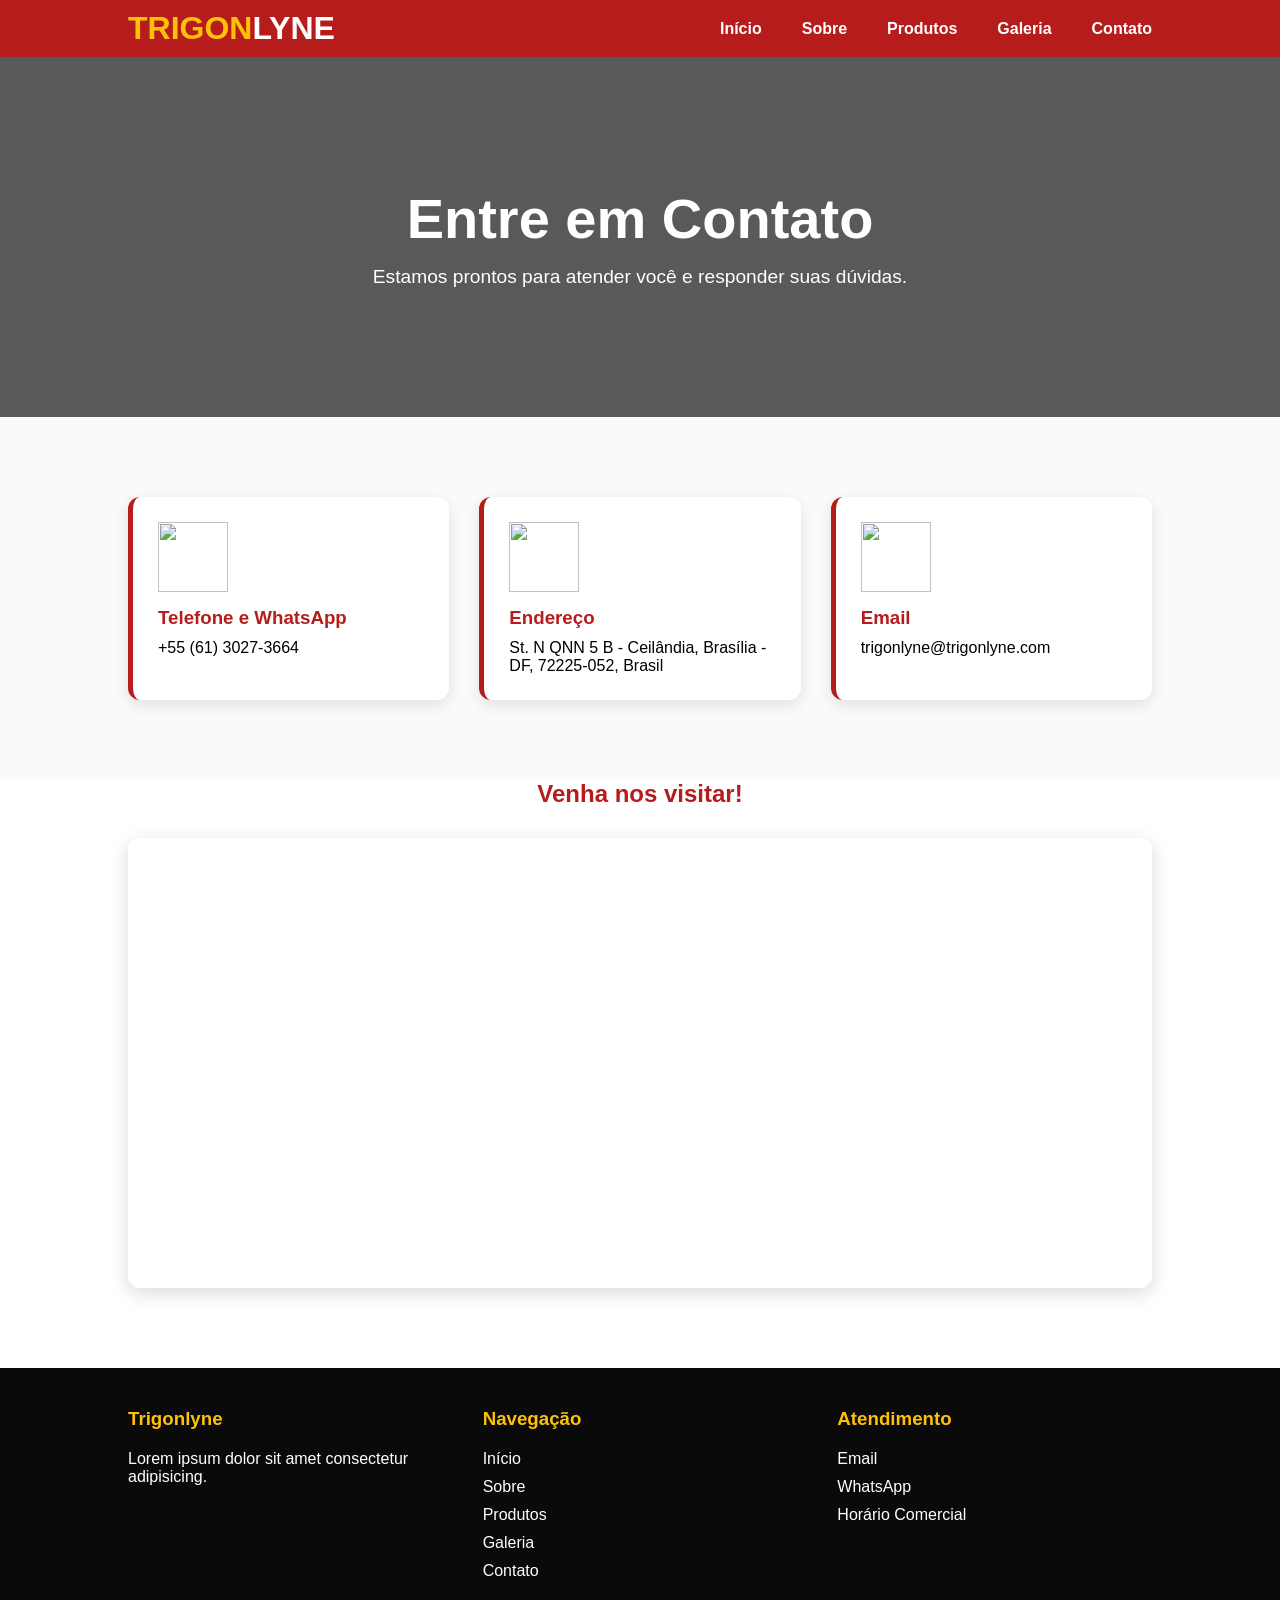
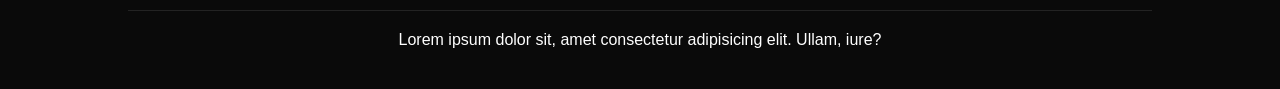
==== contato.html @ ec07fe66 "Add files via upload" ====
<html>

<head>
    <title>Trigonlyne</title>
    <link rel="stylesheet" href="style.css">
</head>

<body>
    <header>
        <div class="navbar">
            <div class="logo"><span>TRIGON</span>LYNE</div>
            <nav>
                <ul>
                    <li><a href="index.html">Início</a></li>
                    <li><a href="sobre.html">Sobre</a></li>
                    <li><a href="produtos.html">Produtos</a></li>
                    <li><a href="galeria.html">Galeria</a></li>
                    <li><a href="contato.html">Contato</a></li>
                </ul>
            </nav>
        </div>
    </header>
    <main>
        <section class="contato-tr">
            <div class="contato-tr-conteudo">
                <h1>Entre em Contato</h1>
                <p>Estamos prontos para atender você e responder suas dúvidas.</p>
            </div>
        </section>
        <section class="contato">
            <div class="contato-grid">

                <div class="info-card">
                    <div class="info-imagem">
                        <img src="imagens/zap.png">
                    </div>

                    <h3>Telefone e WhatsApp</h3>
                    <p>+55 (61) 3027-3664</p>
                </div>

                <div class="info-card">
                    <div class="info-imagem">
                        <img src="imagens/local.png">
                    </div>

                    <h3>Endereço</h3>
                    <p>St. N QNN 5 B - Ceilândia, Brasília - DF, 72225-052, Brasil</p>
                </div>
                <div class="info-card">
                    <div class="info-imagem">
                        <img src="imagens/email.png">
                    </div>

                    <h3>Email</h3>
                    <p>trigonlyne@trigonlyne.com</p>
                </div>

            </div>
        </section>

        <section class="mapa-section">
            <h2>Venha nos visitar!</h2>

            <div class="mapa-container">

                <iframe
                    src="https://www.google.com/maps/embed?pb=!1m14!1m8!1m3!1d5733.108283076565!2d-48.11480416640618!3d-15.80808040227317!3m2!1i1024!2i768!4f13.1!3m3!1m2!1s0x935bcc88d463d8ad%3A0xa8c251d2b9aba31c!2sUniverso%20dos%20P%C3%A3es!5e0!3m2!1snl!2snl!4v1781569262252!5m2!1snl!2snl"
                    width="600" height="450" style="border:0;" allowfullscreen="" loading="lazy"
                    referrerpolicy="no-referrer-when-downgrade"></iframe>

            </div>
        </section>
    </main>
    <footer>
        <div class="footer-grid">
            <div class="footer-titulo">
                <h3>Trigonlyne</h3>
                <p>Lorem ipsum dolor sit amet consectetur adipisicing.</p>
            </div>
            <div class="footer-titulo">
                <h3>Navegação</h3>
                <p><a href="index.html">Início</a></p>
                <p><a href="sobre.html">Sobre</a></p>
                <p><a href="produtos.html">Produtos</a></p>
                <p><a href="galeria.html">Galeria</a></p>
                <p><a href="contato.html">Contato</a></p>
            </div>
            <div class="footer-titulo">
                <h3>Atendimento</h3>
                <p>Email</p>
                <p>WhatsApp</p>
                <p>Horário Comercial</p>
            </div>
        </div>
        <div class="footer-base">Lorem ipsum dolor sit, amet consectetur adipisicing elit. Ullam, iure?</div>
    </footer>
</body>

</html>
---- style.css ----
* {
            margin: 0;
            padding: 0;
            box-sizing: border-box;
            font-family: Arial, Helvetica, sans-serif;
        }

        html {
            scroll-behavior: smooth;
        }

        body {
            background: rgb(255, 255, 255);
            color: rgb(0, 0, 0);
        }

        /*==========HEADER==========*/
        header {
            background: rgb(183, 28, 28);
            padding: 10px 10%;
            position: sticky;
            top: 0;
            z-index: 1000;
        }

        .navbar {
            display: flex;
            justify-content: space-between;
            align-items: center;
        }

        .logo {
            color: rgb(255, 255, 255);
            font-size: 2rem;
            font-weight: bold;
        }

        .logo span {
            color: rgb(255, 193, 7);
        }

        nav ul {
            display: flex;
            list-style: none;
            gap: 40px;
        }

        nav a {
            color: rgb(255, 255, 255);
            text-decoration: none;
            font-weight: bold;
            transition: 0.3s ease;
        }

        nav a:hover {
            color: rgb(255, 193, 7);
        }

        /*==========BANNER==========*/
        .banner {
            min-height: 100vh;
            background: linear-gradient(to bottom right, rgba(0, 0, 0, 1), rgba(0, 0, 0, 0)), url("quadrado-preto.png");
            background-size: cover;
            background-position: center;
            display: flex;
            align-items: center;
            justify-content: center;
            text-align: center;
            color: rgb(255, 255, 255);
        }

        .banner-conteudo {}

        .banner h1 {
            font-size: 4.5rem;
            margin-bottom: 40px;
        }

        .banner p {
            font-size: 1.3rem;
            margin-bottom: 40px;
        }

        .botao-tipo2 {
            display: inline-block;
            padding: 10px 20px;
            background: rgb(255, 193, 7);
            color: rgb(0, 0, 0);
            text-decoration: none;
            font-weight: bold;
            border-radius: 10px;
            transition: 0.3s ease;
        }

        .botao-tipo2:hover {
            transform: translateY(-4px);
        }

        /*==========PADRÃO DAS SEÇÕES==========*/
        section {
            padding: 100px 20%;
        }

        .section-titulo {
            text-align: center;
            margin-bottom: 40px;
        }

        .section-titulo h2 {
            color: rgb(183, 28, 28);
            font-size: 2.5rem;
            margin-bottom: 10px;
        }

        .section-titulo p {}

        /*==========SOBRE==========*/
        .sobre-inicio {
            background: rgb(250, 250, 250);
        }

        .sobre-grid {
            display: grid;
            grid-template-columns: 1fr 1fr;
            gap: 40px;
            align-items: center;
            justify-content: center;
        }

        .sobre-img img {
            width: 100%;
            height: 100%;
            border-radius: 10px;
        }

        .sobre-texto h3 {
            color: rgb(183, 28, 28);
            font-size: 2rem;
            margin-bottom: 20px;
        }

        .sobre-texto p {
            margin-bottom: 20px;
        }

        .botao-tipo1 {
            display: inline-block;
            padding: 10px 20px;
            border: 2px solid rgb(183, 28, 28);
            color: rgb(183, 28, 28);
            text-decoration: none;
            font-weight: bold;
            border-radius: 10px;
            transition: 0.3s ease;
        }

        .botao-tipo1:hover {
            background: rgb(183, 28, 28);
            color: rgb(255, 255, 255);
        }

        /*==========PRODUTOS==========*/
        .produtos-inicio {
            background: rgb(255, 255, 255);
        }

        .produtos-grid {
            display: grid;
            grid-template-columns: repeat(auto-fit, minmax(250px, 1fr));
            gap: 40px;
        }

        .produto-cartao {
            background: white;
            border-radius: 12px;
            overflow: hidden;
            box-shadow: 0 5px 10px rgba(0, 0, 0, 0.25);
            transition: 0.3s ease;
        }

        .produto-cartao:hover {
            transform: translateY(-20px);
        }

        .produto-cartao img {
            width: 100%;
            height: auto;
            object-fit: cover;
        }

        .produto-conteudo {
            padding: 20px;
        }

        .produto-conteudo h3 {
            color: rgb(183, 28, 28);
            margin-bottom: 10px;
        }

        .produto-conteudo p {}

        /*==========DIFERENCIAIS==========*/
        .diferenciais {
            background: rgb(250, 250, 250);
        }

        .diferenciais-grid {
            display: grid;
            grid-template-columns: repeat(auto-fit, minmax(250px, 1fr));
            gap: 40px;
        }

        .diferencial {
            background: rgb(255, 255, 255);
            padding: 20px;
            text-align: center;
            border-radius: 10px;
            box-shadow: 0 5px 10px rgba(0, 0, 0, 0.25);
        }

        .diferencial-icone {
            font-size: 3rem;
            margin-bottom: 10px;
        }

        .diferencial h3 {
            color: rgb(183, 28, 28);
            margin-bottom: 10px;
        }

        .diferencial p {}

        /*==========CONTATO==========*/
        .contato-inicio {
            background: rgb(255, 255, 255);
        }

        .contato-grid {
            display: grid;
            grid-template-columns: repeat(auto-fit, minmax(300px, 1fr));
            gap: 40px;
        }

        .contato-cartao {
            background: rgb(250, 250, 250);
            padding: 20px;
            border-radius: 10px;
            text-align: center;
            box-shadow: 0 5px 10px rgba(0, 0, 0, 0.25);
        }

        .contato-cartao h3 {
            color: rgb(183, 28, 28);
            margin-bottom: 10px;
        }

        .contato-cartao p {}

        /*==========DEPOIMENTOS==========*/
        .depoimentos {
            background: rgb(250, 250, 250);
        }

        .depoimentos-grid {
            display: grid;
            grid-template-columns: repeat(auto-fit, minmax(300px, 1fr));
            gap: 40px;
        }

        .depoimento {
            background: rgb(255, 255, 255);
            padding: 20px;
            border-radius: 10px;
            box-shadow: 0 5px 10px rgba(0, 0, 0, 0.25);
        }

        .estrelas {
            font-size: 1.2rem;
            margin-bottom: 10px;
        }

        .depoimento p {
            margin-bottom: 10px;
        }

        .cliente {
            font-weight: bold;
            color: rgb(183, 28, 28);
        }

        /*==========CONVITE FINAL==========*/
        .convite-final {
            background: rgb(183, 28, 28);
            color: rgb(255, 255, 255);
            text-align: center;
        }

        .convite-final h2 {
            font-size: 3rem;
            margin-bottom: 20px;
        }

        .convite-final p {
            margin: auto;
            margin-bottom: 20px;
        }

        /*==========Produto Card==========*/
        .produto-card {
            position: relative;
            min-height: 220px;
            margin: 40px 10%;
            border-radius: 12px;
            overflow: hidden;
            box-shadow: 0 5px 15px rgba(0, 0, 0, .1);
            border-left: 5px solid rgb(183, 28, 28);
            background: white;
        }

        .produto-conteudo {
            width: 40%;
            padding: 25px;
            position: relative;
            z-index: 3;
            background: white;
        }

        .produto-conteudo img {
            width: 70px;
            height: 70px;
            object-fit: contain;
            margin-bottom: 15px;
        }

        .produto-conteudo h3 {
            color: rgb(183, 28, 28);
            margin-bottom: 10px;
        }

        .produto-imagem {
            position: absolute;
            inset: 0;
        }

        .produto-imagem img {
            width: 100%;
            height: 100%;
            object-fit: cover;
        }

        .produto-card::before {
            content: "";
            position: absolute;
            inset: 0;
            background: linear-gradient(to right,
                    rgba(255, 255, 255, 1) 0%,
                    rgba(255, 255, 255, 1) 35%,
                    rgba(255, 255, 255, 0) 70%);
            z-index: 1;
        }

        .produto-conteudo {
            position: relative;
            z-index: 3;
            width: 30%;
            padding: 25px;
        }

        /*==========carousel==========*/

        .carousel {
            position: relative;
            overflow: hidden;
            width: 100%;
            max-width: 1400px;
            margin: auto;
        }

        .carousel-track {
            display: flex;
            transition: transform 0.4s ease;
        }

        .slide {
            min-width: 100%;
            height: 550px;
            object-fit: cover;
        }

        .btn {
            position: absolute;
            top: 50%;
            transform: translateY(-50%);
            background: rgba(0, 0, 0, 0.5);
            color: white;
            border: none;
            font-size: 2rem;
            padding: 10px;
            cursor: pointer;
            z-index: 10;
            border-radius: 8px;
        }

        .prev {
            left: 10px;
        }

        .next {
            right: 10px;
        }

        @media (max-width: 768px) {

            section {
                padding: 40px 0;
            }

            .galeria {
                padding: 0;
            }

            .carousel {
                width: 100%;
                max-width: 100%;
                border-radius: 0;
            }

            .slide {
                height: 350px;
                width: 100%;
            }
        }

        /*==========sobre nos==========*/
        .sobre-nos {
            background: #fafafa;
            padding: 100px 10%;
        }

        .sobre-container {
            display: grid;
            grid-template-columns: 1fr 1fr;
            gap: 60px;
            align-items: center;
        }

        .sobre-img img {
            width: 100%;
            border-radius: 12px;
            box-shadow: 0 10px 25px rgba(0, 0, 0, 0.2);
        }

        .sobre-texto h2 {
            font-size: 2.8rem;
            color: rgb(183, 28, 28);
            margin-bottom: 10px;
        }

        .sobre-texto .destaque {
            color: rgb(255, 193, 7);
            font-weight: bold;
            margin-bottom: 20px;
        }

        .sobre-texto p {
            margin-bottom: 20px;
            line-height: 1.6;
        }

        @media (max-width: 768px) {

            .sobre-nos {
                padding: 60px 5%;
            }

            .sobre-container {
                grid-template-columns: 1fr;
                gap: 30px;
                text-align: center;
            }

            .sobre-texto h2 {
                font-size: 2rem;
            }

        }


        /*==========Contatos==========*/

        .contato-tr {
            background: linear-gradient(rgba(0, 0, 0, .65),
                    rgba(0, 0, 0, .65)),
                url("imagens/quadrado-preto.png");

            background-size: cover;
            background-position: center;

            min-height: 40vh;

            display: flex;
            justify-content: center;
            align-items: center;

            text-align: center;
            color: white;
        }

        .contato-tr h1 {
            font-size: 3.5rem;
            margin-bottom: 15px;
        }

        .contato-tr p {
            font-size: 1.2rem;
        }

        .contato {
            padding: 80px 10%;
            background: rgb(250, 250, 250);
        }

        .contato-grid {
            display: grid;
            grid-template-columns: repeat(auto-fit, minmax(250px, 1fr));
            gap: 30px;
        }

        /*========== CARDS ==========*/

        .info-contato {
            display: grid;
            gap: 20px;

        }

        .info-card {
            background: white;
            padding: 25px;
            border-radius: 12px;

            box-shadow: 0 5px 15px rgba(0, 0, 0, .1);

            border-left: 5px solid rgb(183, 28, 28);
        }

        .info-card img {
            width: 70px;
            height: 70px;
            object-fit: contain;
            margin-bottom: 15px;
        }

        .info-card h3 {
            color: rgb(183, 28, 28);
            margin-bottom: 10px;
        }

        /*========== MAPA ==========*/

        .mapa-section {
            padding: 0 10% 80px;
        }

        .mapa-section h2 {
            text-align: center;
            margin-bottom: 30px;

            color: rgb(183, 28, 28);
        }

        .mapa-container {
            overflow: hidden;

            border-radius: 12px;

            box-shadow: 0 5px 20px rgba(0, 0, 0, .15);
        }

        .mapa-container iframe {
            width: 100%;
            height: 450px;
            border: 0;
        }

        @media (max-width: 768px) {

            .contato h1 {
                font-size: 2.2rem;
            }

            .contato {
                padding: 50px 5%;
            }

            .info-card img {
                width: 60px;
                height: 60px;
            }

            .contato-grid {
                grid-template-columns: 2fr;
            }

            .mapa-section {
                padding: 0 5% 50px;
            }

            .mapa-container iframe {
                height: 300px;
            }
        }

        /*==========FOOTER==========*/
        footer {
            background: rgb(10, 10, 10);
            color: rgb(255, 255, 255);
            padding: 40px 10%;
        }

        .footer-grid {
            display: grid;
            grid-template-columns: repeat(auto-fit, minmax(300px, 1fr));
            gap: 40px;
        }

        .footer-titulo h3 {
            margin-bottom: 20px;
            color: rgb(255, 193, 7);
        }

        .footer-titulo p,
        .footer-titulo a {
            color: rgb(255, 255, 255);
            text-decoration: none;
            margin-bottom: 10px;
            transition: 0.3s ease;
        }

        .footer-titulo a:hover {
            color: rgb(255, 193, 7);
            text-decoration: underline;
        }

        .footer-base {
            border-top: 1px solid rgba(255, 255, 255, 0.1);
            margin-top: 20px;
            padding-top: 20px;
            text-align: center;
        }
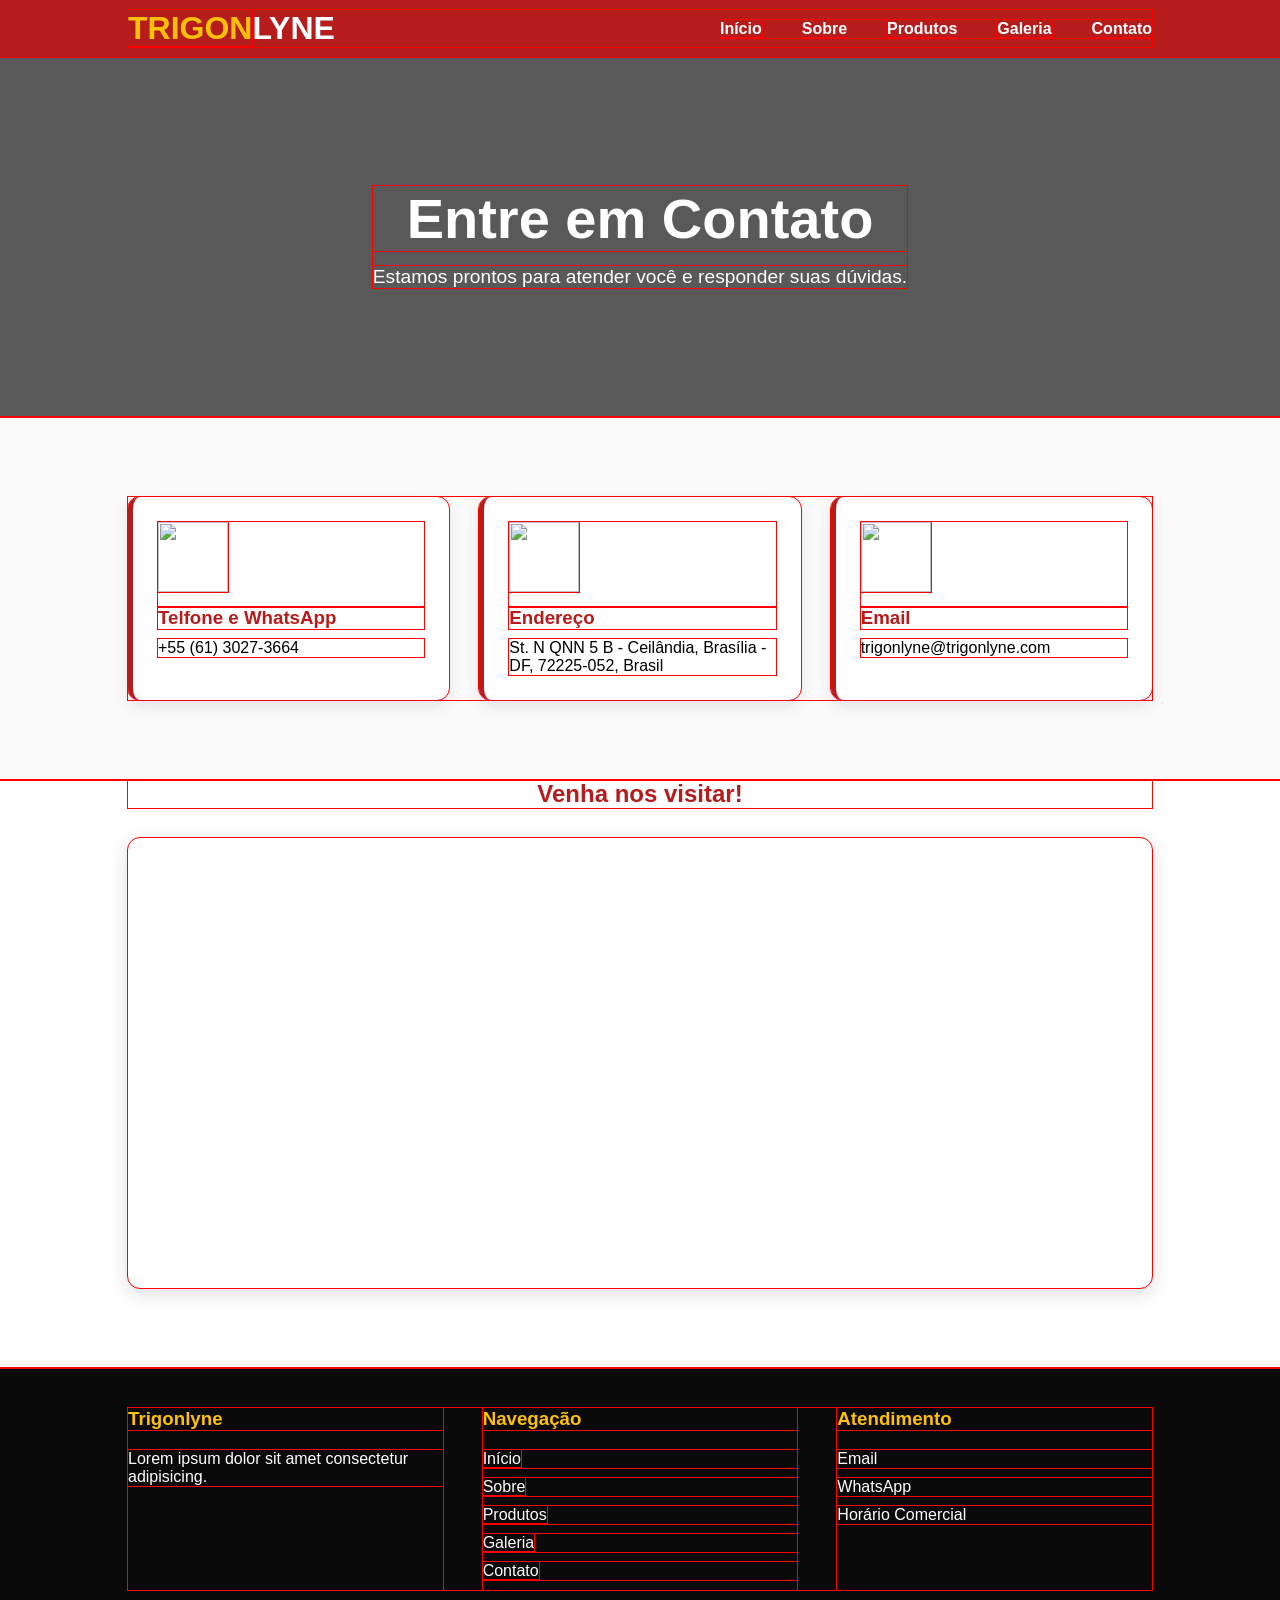
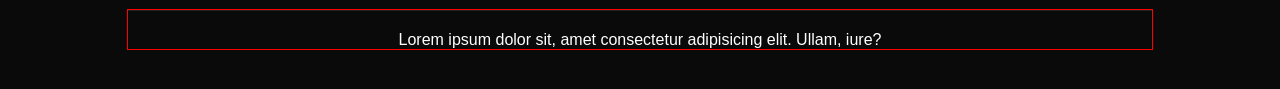
==== commit 380c2c96: "Update contato.html" ====
--- a/contato.html
+++ b/contato.html
@@ -3,6 +3,8 @@
 <head>
     <title>Trigonlyne</title>
     <link rel="stylesheet" href="style.css">
+    <meta name="viewport" content="width=device-width, initial-scale=1.0">
+    <meta charset="UTF-8">
 </head>
 
 <body>
@@ -35,7 +37,7 @@
                         <img src="imagens/zap.png">
                     </div>
 
-                    <h3>Telefone e WhatsApp</h3>
+                    <h3>Telfone e WhatsApp</h3>
                     <p>+55 (61) 3027-3664</p>
                 </div>
 
@@ -97,4 +99,4 @@
     </footer>
 </body>
 
-</html>+</html>
--- a/style.css
+++ b/style.css
@@ -3,6 +3,7 @@
             padding: 0;
             box-sizing: border-box;
             font-family: Arial, Helvetica, sans-serif;
+            outline: 1px solid red;
         }
 
         html {
@@ -599,7 +600,7 @@
             }
 
             .contato-grid {
-                grid-template-columns: 2fr;
+                grid-template-columns: 1fr;
             }
 
             .mapa-section {
@@ -647,4 +648,4 @@
             margin-top: 20px;
             padding-top: 20px;
             text-align: center;
-        }+        }
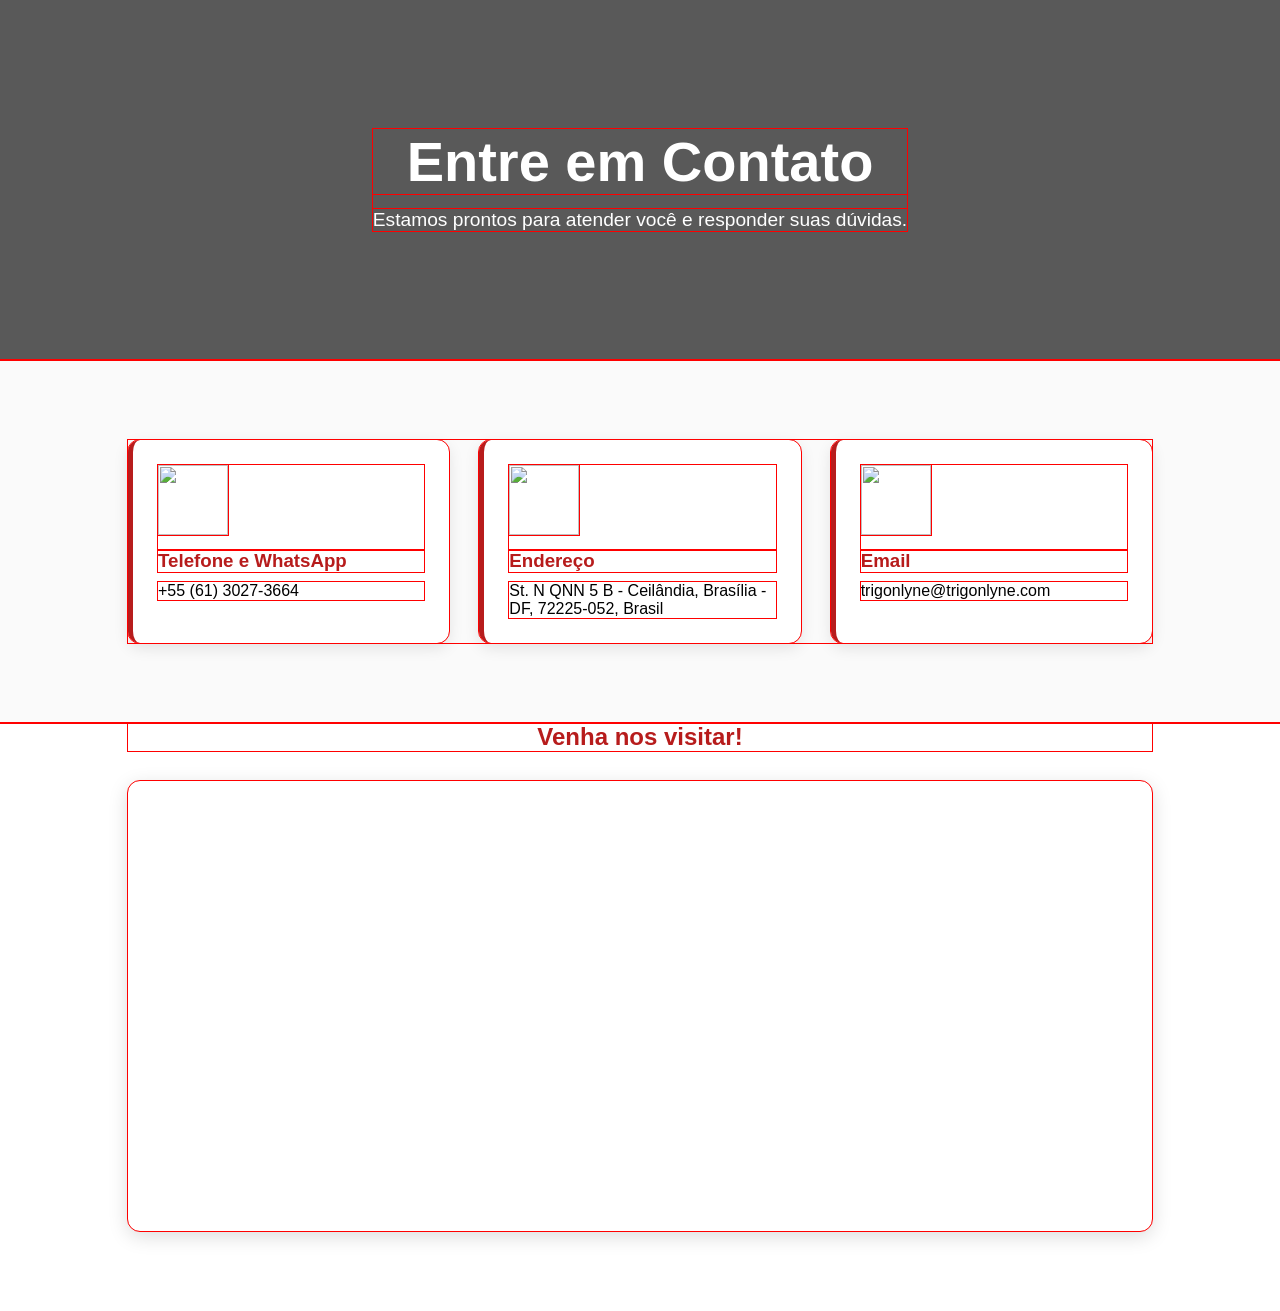
==== commit bbaeceee: "Update contato.html" ====
--- a/contato.html
+++ b/contato.html
@@ -8,20 +8,6 @@
 </head>
 
 <body>
-    <header>
-        <div class="navbar">
-            <div class="logo"><span>TRIGON</span>LYNE</div>
-            <nav>
-                <ul>
-                    <li><a href="index.html">Início</a></li>
-                    <li><a href="sobre.html">Sobre</a></li>
-                    <li><a href="produtos.html">Produtos</a></li>
-                    <li><a href="galeria.html">Galeria</a></li>
-                    <li><a href="contato.html">Contato</a></li>
-                </ul>
-            </nav>
-        </div>
-    </header>
     <main>
         <section class="contato-tr">
             <div class="contato-tr-conteudo">
@@ -37,7 +23,7 @@
                         <img src="imagens/zap.png">
                     </div>
 
-                    <h3>Telfone e WhatsApp</h3>
+                    <h3>Telefone e WhatsApp</h3>
                     <p>+55 (61) 3027-3664</p>
                 </div>
 
@@ -74,29 +60,6 @@
             </div>
         </section>
     </main>
-    <footer>
-        <div class="footer-grid">
-            <div class="footer-titulo">
-                <h3>Trigonlyne</h3>
-                <p>Lorem ipsum dolor sit amet consectetur adipisicing.</p>
-            </div>
-            <div class="footer-titulo">
-                <h3>Navegação</h3>
-                <p><a href="index.html">Início</a></p>
-                <p><a href="sobre.html">Sobre</a></p>
-                <p><a href="produtos.html">Produtos</a></p>
-                <p><a href="galeria.html">Galeria</a></p>
-                <p><a href="contato.html">Contato</a></p>
-            </div>
-            <div class="footer-titulo">
-                <h3>Atendimento</h3>
-                <p>Email</p>
-                <p>WhatsApp</p>
-                <p>Horário Comercial</p>
-            </div>
-        </div>
-        <div class="footer-base">Lorem ipsum dolor sit, amet consectetur adipisicing elit. Ullam, iure?</div>
-    </footer>
 </body>
 
 </html>
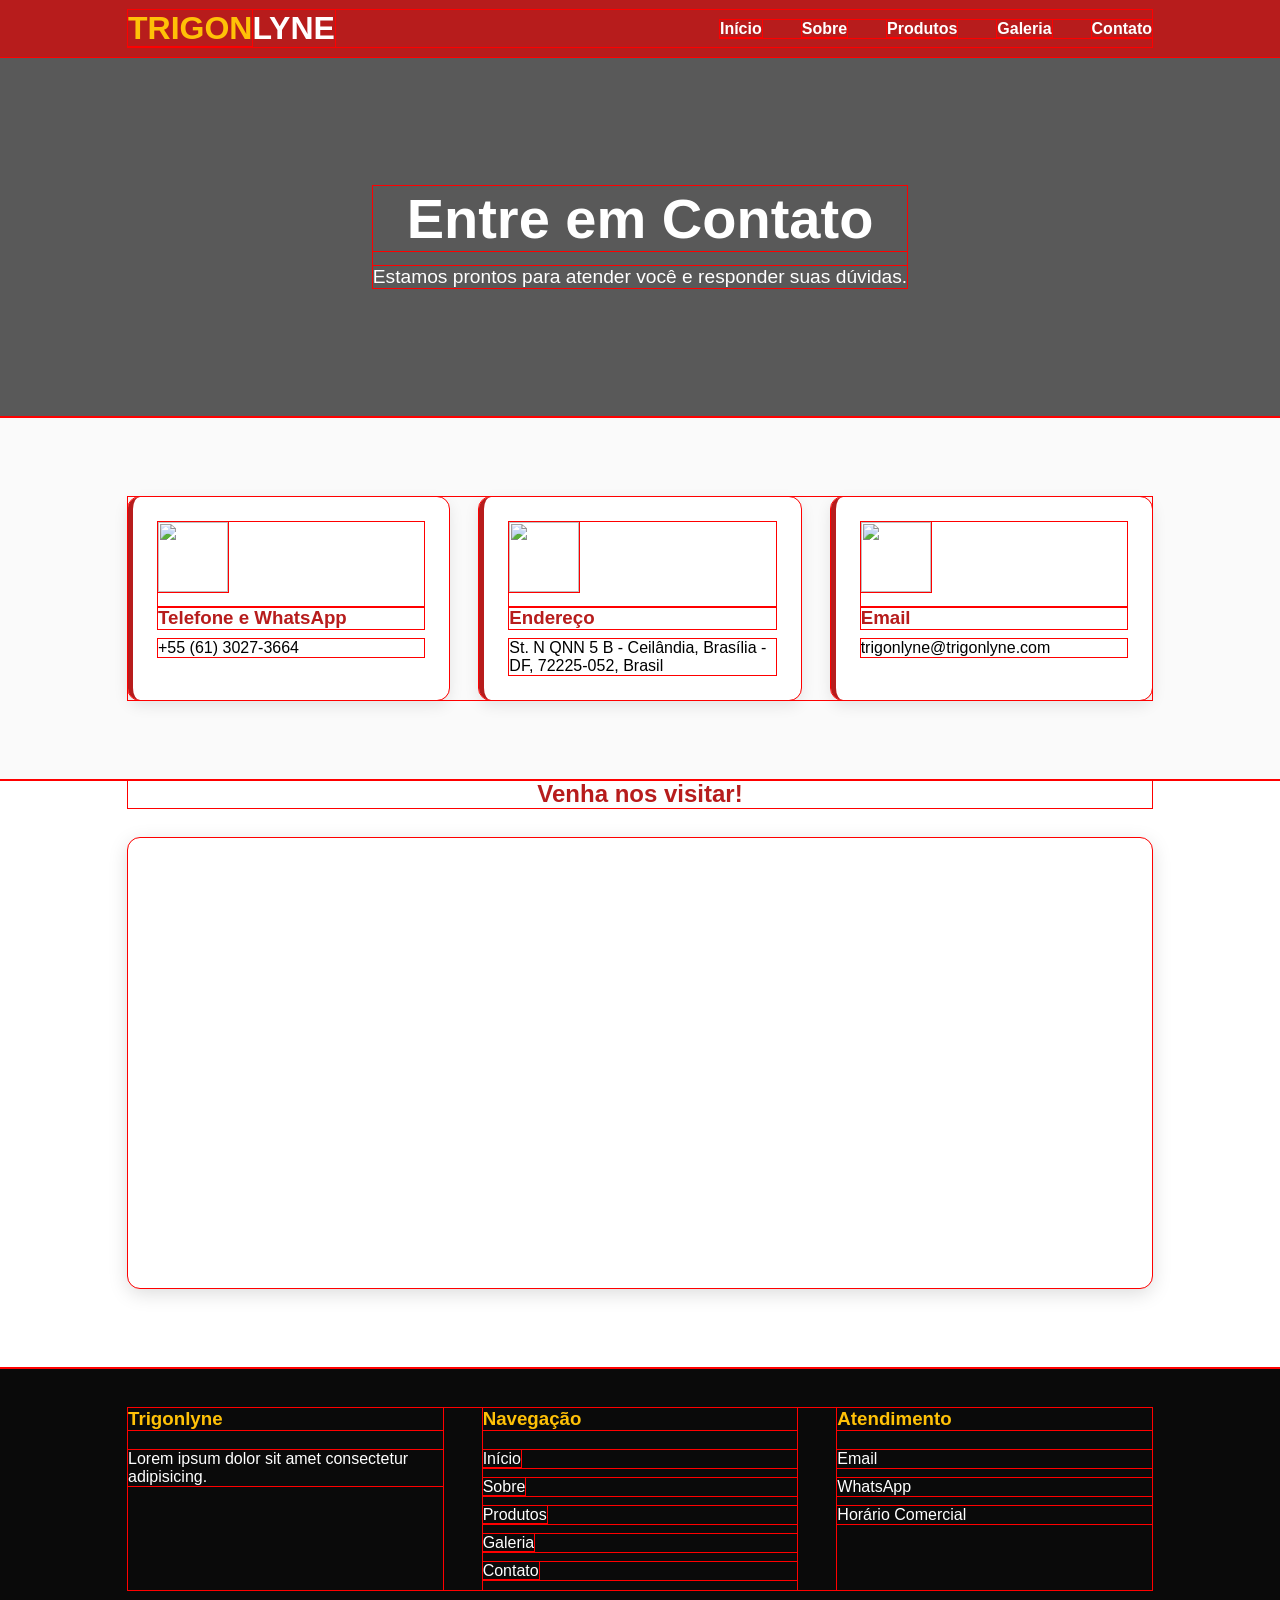
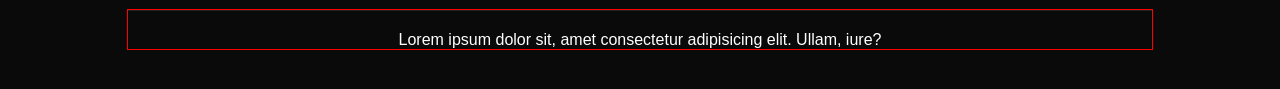
==== commit baa770bd: "Update contato.html" ====
--- a/contato.html
+++ b/contato.html
@@ -8,6 +8,20 @@
 </head>
 
 <body>
+    <header>
+        <div class="navbar">
+            <div class="logo"><span>TRIGON</span>LYNE</div>
+            <nav>
+                <ul>
+                    <li><a href="index.html">Início</a></li>
+                    <li><a href="sobre.html">Sobre</a></li>
+                    <li><a href="produtos.html">Produtos</a></li>
+                    <li><a href="galeria.html">Galeria</a></li>
+                    <li><a href="contato.html">Contato</a></li>
+                </ul>
+            </nav>
+        </div>
+    </header>
     <main>
         <section class="contato-tr">
             <div class="contato-tr-conteudo">
@@ -60,6 +74,29 @@
             </div>
         </section>
     </main>
+    <footer>
+        <div class="footer-grid">
+            <div class="footer-titulo">
+                <h3>Trigonlyne</h3>
+                <p>Lorem ipsum dolor sit amet consectetur adipisicing.</p>
+            </div>
+            <div class="footer-titulo">
+                <h3>Navegação</h3>
+                <p><a href="index.html">Início</a></p>
+                <p><a href="sobre.html">Sobre</a></p>
+                <p><a href="produtos.html">Produtos</a></p>
+                <p><a href="galeria.html">Galeria</a></p>
+                <p><a href="contato.html">Contato</a></p>
+            </div>
+            <div class="footer-titulo">
+                <h3>Atendimento</h3>
+                <p>Email</p>
+                <p>WhatsApp</p>
+                <p>Horário Comercial</p>
+            </div>
+        </div>
+        <div class="footer-base">Lorem ipsum dolor sit, amet consectetur adipisicing elit. Ullam, iure?</div>
+    </footer>
 </body>
 
 </html>
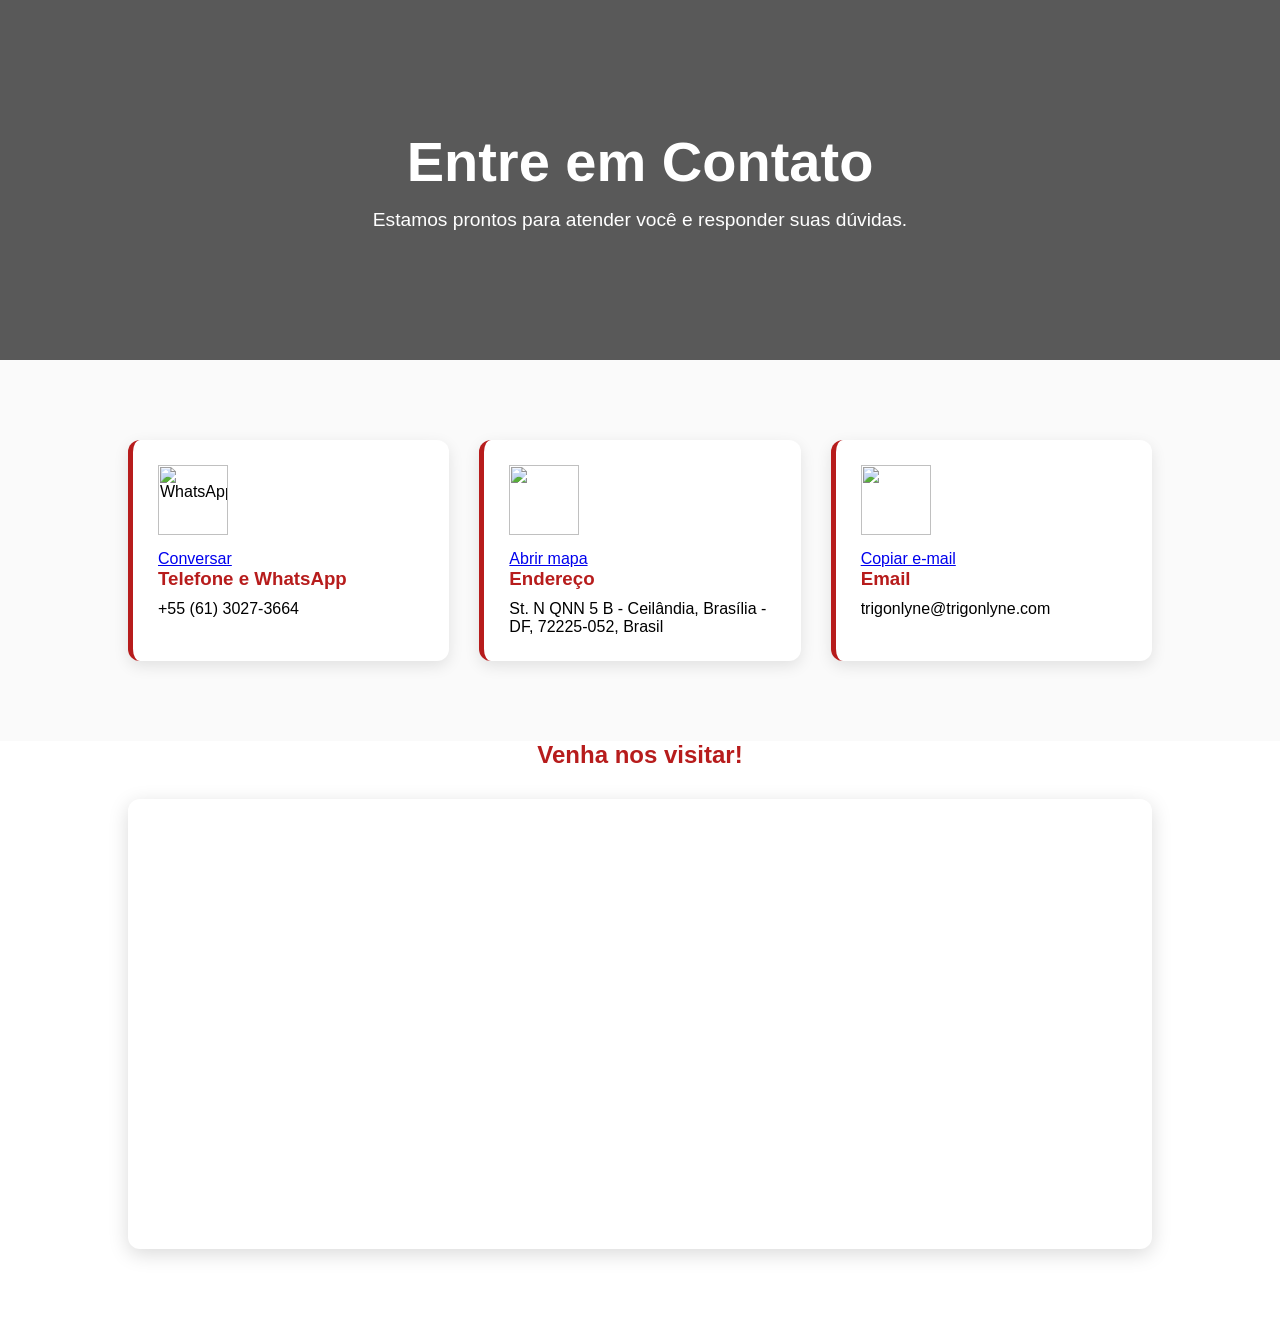
==== commit 10ff1506: "Update contato.html" ====
--- a/contato.html
+++ b/contato.html
@@ -8,20 +8,6 @@
 </head>
 
 <body>
-    <header>
-        <div class="navbar">
-            <div class="logo"><span>TRIGON</span>LYNE</div>
-            <nav>
-                <ul>
-                    <li><a href="index.html">Início</a></li>
-                    <li><a href="sobre.html">Sobre</a></li>
-                    <li><a href="produtos.html">Produtos</a></li>
-                    <li><a href="galeria.html">Galeria</a></li>
-                    <li><a href="contato.html">Contato</a></li>
-                </ul>
-            </nav>
-        </div>
-    </header>
     <main>
         <section class="contato-tr">
             <div class="contato-tr-conteudo">
@@ -33,29 +19,54 @@
             <div class="contato-grid">
 
                 <div class="info-card">
-                    <div class="info-imagem">
-                        <img src="imagens/zap.png">
+
+                    <div class="card-topo">
+                        <div class="info-imagem">
+                            <img src="imagens/zap.png" alt="WhatsApp">
+                        </div>
+
+                        <a href="https://wa.me/556130273664?text=Olá!%20Encontrei%20a%20Trigonlyne%20pelo%20site%20e%20gostaria%20de%20conhecer%20melhor%20os%20produtos%20e%20serviços.%20Poderiam%20me%20ajudar?"
+                            class="acao-card" target="_blank">
+                            Conversar
+                        </a>
                     </div>
 
                     <h3>Telefone e WhatsApp</h3>
                     <p>+55 (61) 3027-3664</p>
+
                 </div>
 
                 <div class="info-card">
-                    <div class="info-imagem">
-                        <img src="imagens/local.png">
+
+                    <div class="card-topo">
+                        <div class="info-imagem">
+                            <img src="imagens/local.png">
+                        </div>
+                        <a href="https://maps.google.com/?q=St.+N+QNN+5+B,+Ceilândia,+Brasília+-+DF" class="acao-card"
+                            target="_blank">
+                            Abrir mapa
+                        </a>
                     </div>
 
                     <h3>Endereço</h3>
                     <p>St. N QNN 5 B - Ceilândia, Brasília - DF, 72225-052, Brasil</p>
                 </div>
+
                 <div class="info-card">
-                    <div class="info-imagem">
-                        <img src="imagens/email.png">
+
+                    <div class="card-topo">
+                        <div class="info-imagem">
+                            <img src="imagens/email.png">
+                        </div>
+                        <a href="#" class="acao-card"
+                            onclick="navigator.clipboard.writeText('trigonlyne@trigonlyne.com'); return false;">
+                            Copiar e-mail
+                        </a>
                     </div>
 
                     <h3>Email</h3>
                     <p>trigonlyne@trigonlyne.com</p>
+
                 </div>
 
             </div>
@@ -67,36 +78,13 @@
             <div class="mapa-container">
 
                 <iframe
-                    src="https://www.google.com/maps/embed?pb=!1m14!1m8!1m3!1d5733.108283076565!2d-48.11480416640618!3d-15.80808040227317!3m2!1i1024!2i768!4f13.1!3m3!1m2!1s0x935bcc88d463d8ad%3A0xa8c251d2b9aba31c!2sUniverso%20dos%20P%C3%A3es!5e0!3m2!1snl!2snl!4v1781569262252!5m2!1snl!2snl"
+                    src="https://www.google.com/maps/embed?pb=!1m18!1m12!1m3!1d3838.8968837012376!2d-48.114334799999995!3d-15.809390300000002!2m3!1f0!2f0!3f0!3m2!1i1024!2i768!4f13.1!3m3!1m2!1s0x935bcc88d463d8ad%3A0xa8c251d2b9aba31c!2sUniverso%20dos%20P%C3%A3es!5e0!3m2!1spt-BR!2sbr!4v1781626595698!5m2!1spt-BR!2sbr"
                     width="600" height="450" style="border:0;" allowfullscreen="" loading="lazy"
                     referrerpolicy="no-referrer-when-downgrade"></iframe>
 
             </div>
         </section>
     </main>
-    <footer>
-        <div class="footer-grid">
-            <div class="footer-titulo">
-                <h3>Trigonlyne</h3>
-                <p>Lorem ipsum dolor sit amet consectetur adipisicing.</p>
-            </div>
-            <div class="footer-titulo">
-                <h3>Navegação</h3>
-                <p><a href="index.html">Início</a></p>
-                <p><a href="sobre.html">Sobre</a></p>
-                <p><a href="produtos.html">Produtos</a></p>
-                <p><a href="galeria.html">Galeria</a></p>
-                <p><a href="contato.html">Contato</a></p>
-            </div>
-            <div class="footer-titulo">
-                <h3>Atendimento</h3>
-                <p>Email</p>
-                <p>WhatsApp</p>
-                <p>Horário Comercial</p>
-            </div>
-        </div>
-        <div class="footer-base">Lorem ipsum dolor sit, amet consectetur adipisicing elit. Ullam, iure?</div>
-    </footer>
 </body>
 
 </html>
--- a/style.css
+++ b/style.css
@@ -3,7 +3,6 @@
             padding: 0;
             box-sizing: border-box;
             font-family: Arial, Helvetica, sans-serif;
-            outline: 1px solid red;
         }
 
         html {
